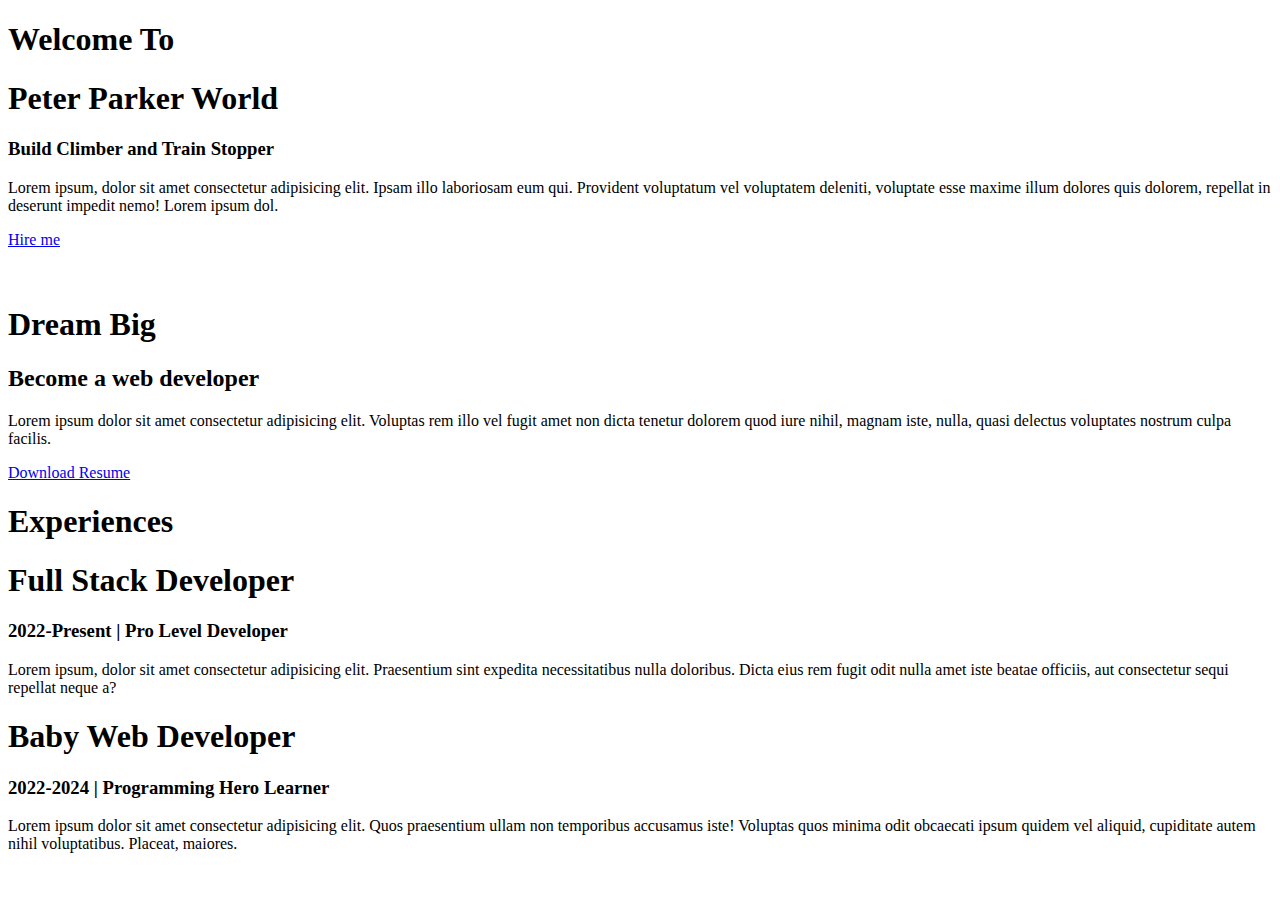
==== module4-7/index.html @ a22091ff "uploading module4-7" ====
<!DOCTYPE html>
<html lang="en">

<head>
    <meta charset="UTF-8">
    <meta http-equiv="X-UA-Compatible" content="IE=edge">
    <meta name="viewport" content="width=device-width, initial-scale=1.0">
    <title>Rimon Portfolio</title>
    <link rel="preconnect" href="https://fonts.googleapis.com">
    <link rel="preconnect" href="https://fonts.gstatic.com" crossorigin>
    <link href="https://fonts.googleapis.com/css2?family=Poppins&display=swap" rel="stylesheet">
    <link rel="stylesheet" href="css/style.css">
</head>

<body>
    <section class="top-banner">
        <div class="half-width">
            <h1>Welcome To</h1>
            <h1><span class="orange-color">Peter Parker</span> World</h1>
            <h3>Build Climber and Train Stopper</h3>
            <p>Lorem ipsum, dolor sit amet consectetur adipisicing elit. Ipsam illo laboriosam eum qui. Provident
                voluptatum
                vel voluptatem deleniti, voluptate esse maxime illum dolores quis dolorem, repellat in deserunt impedit
                nemo! Lorem ipsum dol.</p>
            <!-- <button>Hire Me</button> -->
            <a href="https://www.google.com" target="_blank" class="hire-me-btn">Hire me</a>
        </div>
        <div class="half-width">
            <img src="images/jhankar.png" alt="">
        </div>
    </section>
    <section class="dream-big">
        <div class="half-width">
            <img src="images/jhankar2.png" alt="">
        </div>
        <div class="half-width">
            <h1>Dream Big</h1>
            <h2>Become a web developer</h2>
            <p>Lorem ipsum dolor sit amet consectetur adipisicing elit. Voluptas rem illo vel fugit amet non dicta
                tenetur dolorem quod iure nihil, magnam iste, nulla, quasi delectus voluptates nostrum culpa facilis.
            </p>
            <a href="https://www.google.com" target="_blank" class="hire-me-btn">Download Resume</a>
        </div>
    </section>
    <section class="experience-area">
        <h1>Experiences</h1>
        <div>
            <div>
                <h1>Full Stack Developer</h1>
                <h3>2022-Present | Pro Level Developer</h3>
                <p>Lorem ipsum, dolor sit amet consectetur adipisicing elit. Praesentium sint expedita necessitatibus
                    nulla doloribus. Dicta eius rem fugit odit nulla amet iste beatae officiis, aut consectetur sequi
                    repellat neque a?</p>
            </div>
            <div>
                <h1>Baby Web Developer</h1>
                <h3>2022-2024 | Programming Hero Learner</h3>
                <p>Lorem ipsum dolor sit amet consectetur adipisicing elit. Quos praesentium ullam non temporibus
                    accusamus iste! Voluptas quos minima odit obcaecati ipsum quidem vel aliquid, cupiditate autem nihil
                    voluptatibus. Placeat, maiores.</p>
            </div>
        </div>
    </section>
</body>

</html>
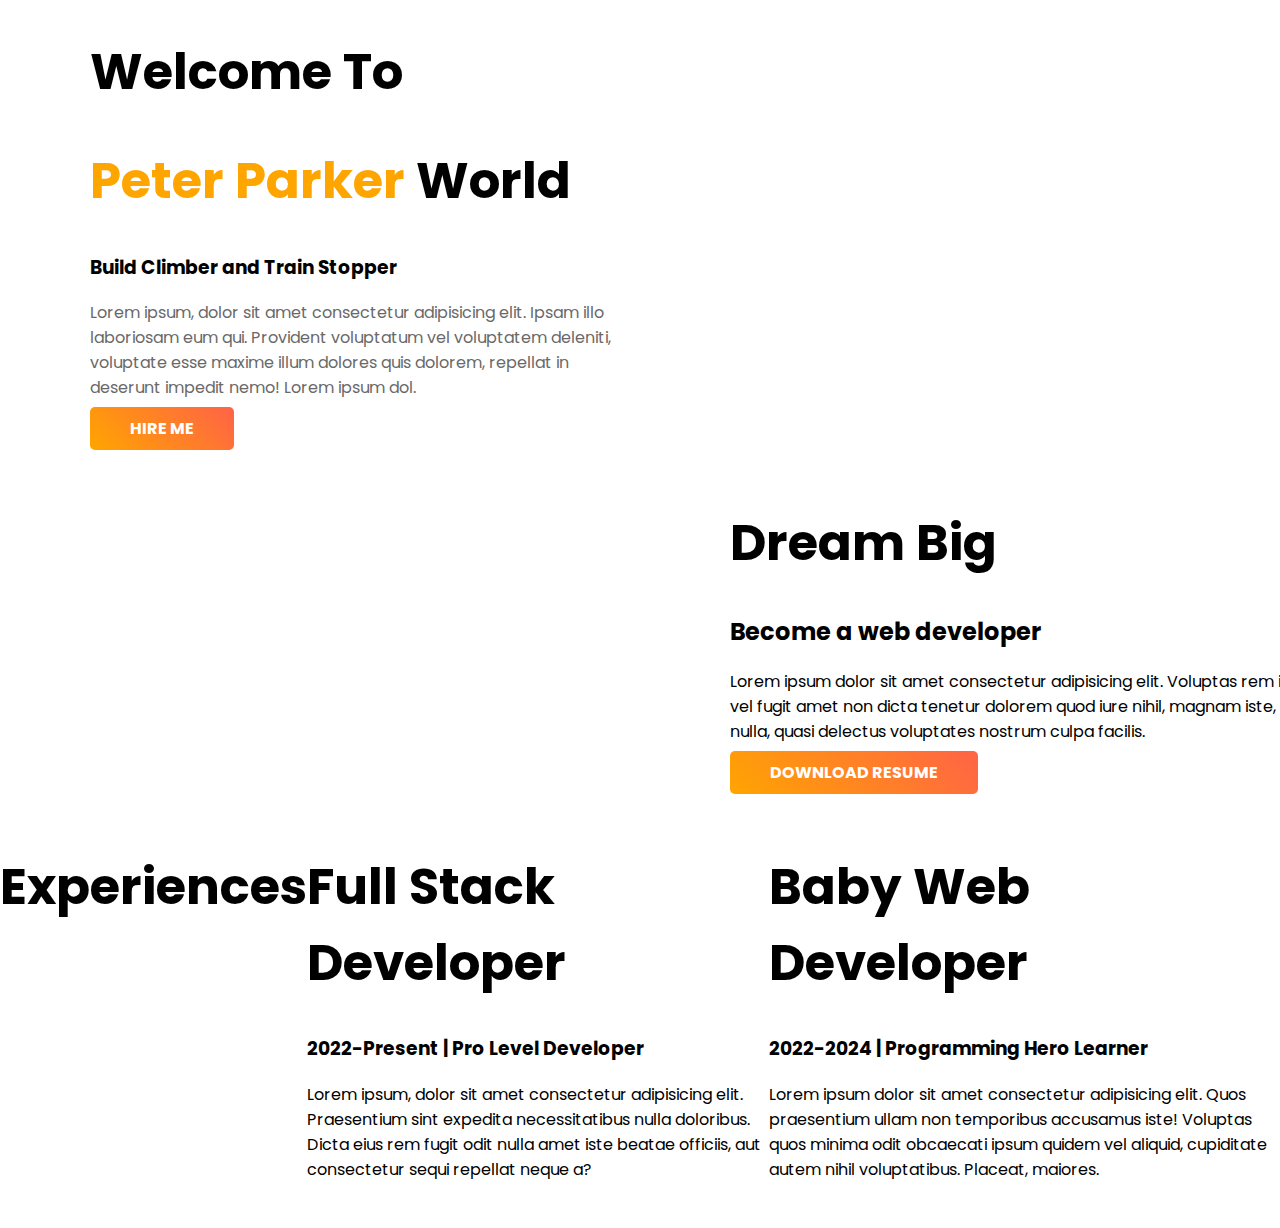
==== commit d209366d: "uploading module4-7" ====
--- a/module4-7/index.html
+++ b/module4-7/index.html
@@ -13,7 +13,7 @@
 </head>
 
 <body>
-    <section class="top-banner">
+    <section class="top-banner flexible-container">
         <div class="half-width">
             <h1>Welcome To</h1>
             <h1><span class="orange-color">Peter Parker</span> World</h1>
@@ -29,7 +29,7 @@
             <img src="images/jhankar.png" alt="">
         </div>
     </section>
-    <section class="dream-big">
+    <section class="dream-big flexible-container">
         <div class="half-width">
             <img src="images/jhankar2.png" alt="">
         </div>
@@ -42,23 +42,21 @@
             <a href="https://www.google.com" target="_blank" class="hire-me-btn">Download Resume</a>
         </div>
     </section>
-    <section class="experience-area">
+    <section class="experience-area flexible-container">
         <h1>Experiences</h1>
         <div>
-            <div>
-                <h1>Full Stack Developer</h1>
-                <h3>2022-Present | Pro Level Developer</h3>
-                <p>Lorem ipsum, dolor sit amet consectetur adipisicing elit. Praesentium sint expedita necessitatibus
-                    nulla doloribus. Dicta eius rem fugit odit nulla amet iste beatae officiis, aut consectetur sequi
-                    repellat neque a?</p>
-            </div>
-            <div>
-                <h1>Baby Web Developer</h1>
-                <h3>2022-2024 | Programming Hero Learner</h3>
-                <p>Lorem ipsum dolor sit amet consectetur adipisicing elit. Quos praesentium ullam non temporibus
-                    accusamus iste! Voluptas quos minima odit obcaecati ipsum quidem vel aliquid, cupiditate autem nihil
-                    voluptatibus. Placeat, maiores.</p>
-            </div>
+            <h1>Full Stack Developer</h1>
+            <h3>2022-Present | Pro Level Developer</h3>
+            <p>Lorem ipsum, dolor sit amet consectetur adipisicing elit. Praesentium sint expedita necessitatibus
+                nulla doloribus. Dicta eius rem fugit odit nulla amet iste beatae officiis, aut consectetur sequi
+                repellat neque a?</p>
+        </div>
+        <div>
+            <h1>Baby Web Developer</h1>
+            <h3>2022-2024 | Programming Hero Learner</h3>
+            <p>Lorem ipsum dolor sit amet consectetur adipisicing elit. Quos praesentium ullam non temporibus
+                accusamus iste! Voluptas quos minima odit obcaecati ipsum quidem vel aliquid, cupiditate autem nihil
+                voluptatibus. Placeat, maiores.</p>
         </div>
     </section>
 </body>
--- a/module4-7/css/style.css
+++ b/module4-7/css/style.css
@@ -0,0 +1,62 @@
+body {
+    font-family: 'Poppins', sans-serif;
+    margin: 0;
+    padding: 0;
+}
+
+h1 {
+    font-size: 50px;
+}
+
+.orange-color {
+    color: orange;
+}
+
+.flexible-container {
+    display: flex;
+    margin-bottom: 30px;
+}
+
+.half-width {
+    width: 50%;
+    padding-left: 2%;
+    margin-left: 5%;
+}
+
+.half-width img {
+    width: 93%;
+    margin-left: -41px;
+}
+
+.hire-me-btn {
+    text-decoration: none;
+    background-image: linear-gradient(45deg, orange, tomato);
+    padding: 10px 40px;
+    border-radius: 5px;
+    color: white;
+    font-weight: 700;
+    text-transform: uppercase;
+}
+
+.top-banner {
+    background-image: url(../images/top-banner.png);
+    background-repeat: no-repeat;
+}
+
+.top-banner p {
+    color: dimgray;
+}
+
+.dream-big {
+    background-image: url(../images/dream-bg.png);
+    background-repeat: no-repeat;
+    background-position: right bottom;
+}
+
+.dream-big .half-width {
+    margin-right: -30px;
+}
+
+.dream-big .half-width img {
+    width: 100%;
+}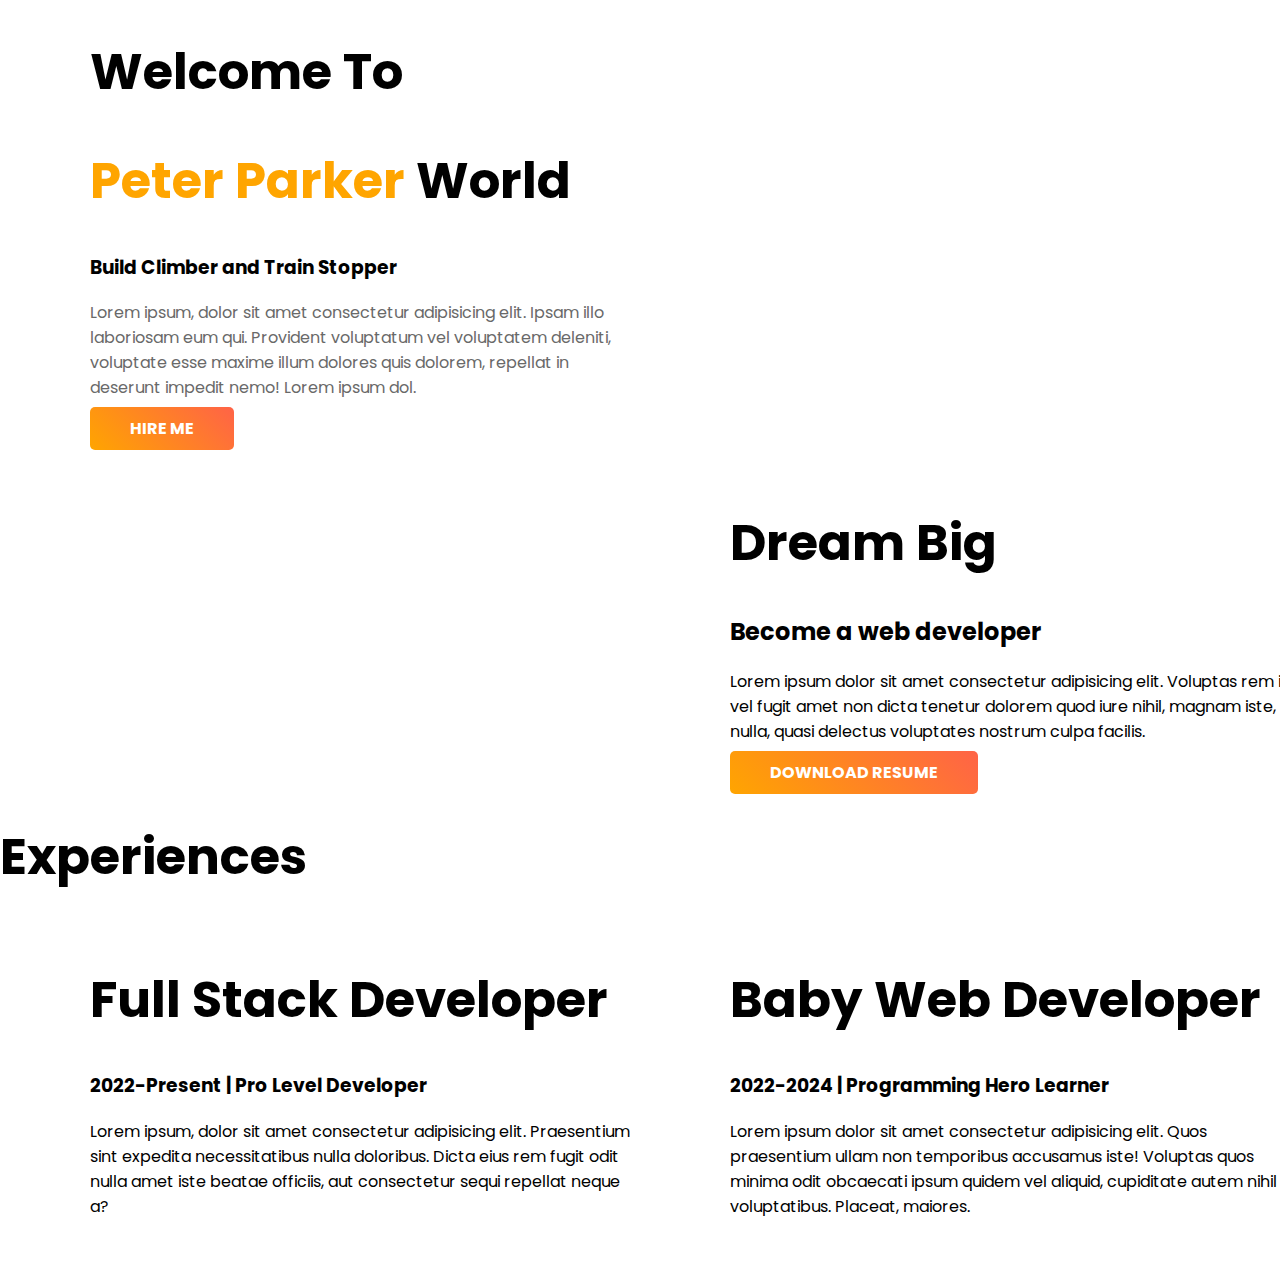
==== commit d0043e9a: "module4-7 done" ====
--- a/module4-7/index.html
+++ b/module4-7/index.html
@@ -42,21 +42,23 @@
             <a href="https://www.google.com" target="_blank" class="hire-me-btn">Download Resume</a>
         </div>
     </section>
-    <section class="experience-area flexible-container">
+    <section class="experience-area">
         <h1>Experiences</h1>
-        <div>
-            <h1>Full Stack Developer</h1>
-            <h3>2022-Present | Pro Level Developer</h3>
-            <p>Lorem ipsum, dolor sit amet consectetur adipisicing elit. Praesentium sint expedita necessitatibus
-                nulla doloribus. Dicta eius rem fugit odit nulla amet iste beatae officiis, aut consectetur sequi
-                repellat neque a?</p>
-        </div>
-        <div>
-            <h1>Baby Web Developer</h1>
-            <h3>2022-2024 | Programming Hero Learner</h3>
-            <p>Lorem ipsum dolor sit amet consectetur adipisicing elit. Quos praesentium ullam non temporibus
-                accusamus iste! Voluptas quos minima odit obcaecati ipsum quidem vel aliquid, cupiditate autem nihil
-                voluptatibus. Placeat, maiores.</p>
+        <div class="flexible-container">
+            <div class="half-width">
+                <h1>Full Stack Developer</h1>
+                <h3>2022-Present | Pro Level Developer</h3>
+                <p>Lorem ipsum, dolor sit amet consectetur adipisicing elit. Praesentium sint expedita necessitatibus
+                    nulla doloribus. Dicta eius rem fugit odit nulla amet iste beatae officiis, aut consectetur sequi
+                    repellat neque a?</p>
+            </div>
+            <div class="half-width">
+                <h1>Baby Web Developer</h1>
+                <h3>2022-2024 | Programming Hero Learner</h3>
+                <p>Lorem ipsum dolor sit amet consectetur adipisicing elit. Quos praesentium ullam non temporibus
+                    accusamus iste! Voluptas quos minima odit obcaecati ipsum quidem vel aliquid, cupiditate autem nihil
+                    voluptatibus. Placeat, maiores.</p>
+            </div>
         </div>
     </section>
 </body>
